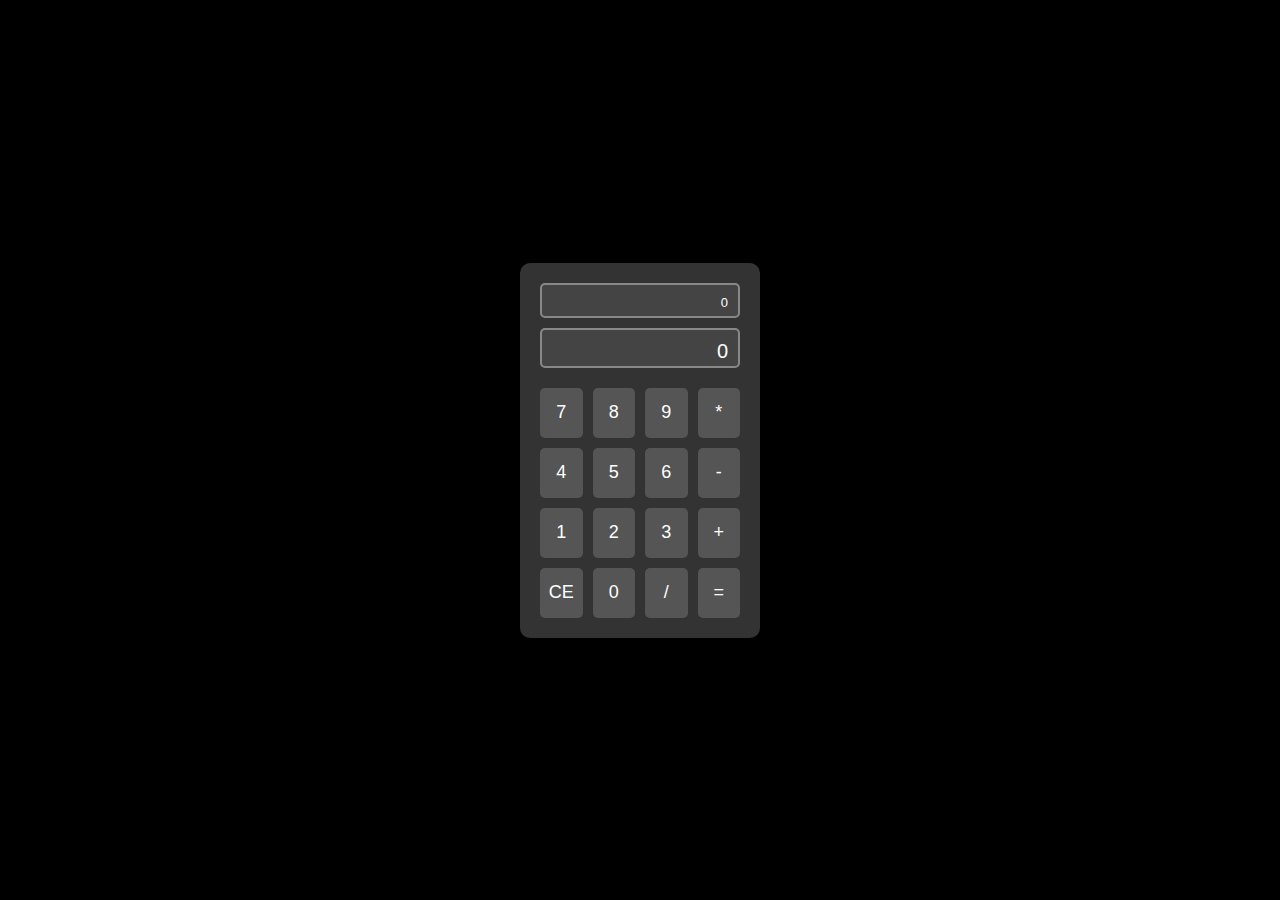
==== calculator/index.html @ 3138ad23 "calculator temp" ====
<!DOCTYPE html>
<html lang="en">
	<head>
		<meta charset="UTF-8" />
		<meta name="viewport" content="width=device-width, initial-scale=1.0" />
		<title>Calculator</title>
		<link rel="stylesheet" href="style.css" />
	</head>
	<body>
		<div class="calculator">
			<div class="displays">
				<div class="display" id="history">0</div>
				<div class="display" id="main">0</div>
			</div>

			<div class="buttons">
				<div class="row">
					<button id="btn-7">7</button>
					<button id="btn-8">8</button>
					<button id="btn-9">9</button>
					<button id="btn-times">*</button>
				</div>
				<div class="row">
					<button id="btn-4">4</button>
					<button id="btn-5">5</button>
					<button id="btn-6">6</button>
					<button id="btn-minus">-</button>
				</div>
				<div class="row">
					<button id="btn-1">1</button>
					<button id="btn-2">2</button>
					<button id="btn-3">3</button>
					<button id="btn-plus">+</button>
				</div>

				<div class="row">
					<button id="btn-clear">CE</button>
					<button id="btn-0">0</button>
					<button id="btn-divide">/</button>
					<button id="btn-equal">=</button>
				</div>
			</div>
		</div>
		<script src="javascript.js"></script>
	</body>
</html>
---- calculator/style.css ----
* {
	margin: 0;
	padding: 0;
	box-sizing: border-box;
}

body {
	height: 100vh;
	display: flex;
	justify-content: center;
	align-items: center;
	background: #000000;
	font-family: Arial, sans-serif;
}

.calculator {
	width: 240px;
	background: #333;
	border-radius: 10px;
	padding: 20px;
	box-shadow: 0 5px 15px rgba(0, 0, 0, 0.5);
}
.displays {
	margin-bottom: 20px;
}

#history {
	height: 35px;
	color: white;
	text-align: end;
	font-size: 13px;
	background: #444;
	border: 2px solid #888;
	border-radius: 5px;
	padding: 10px;
	margin-bottom: 10px;
}

#main {
	height: 40px;
	color: white;
	text-align: end;
	font-size: 20px;
	background: #444;
	border: 2px solid #888;
	border-radius: 5px;
	padding: 10px;
	margin-bottom: 20px;
}

.buttons {
	display: flex;
	flex-direction: column;
	gap: 10px;
}

.row {
	display: flex;
	justify-content: space-between;
	gap: 10px;
}

button {
	height: 50px;
	width: 50px;
	border-radius: 5px;
	outline: none;
	border: none;
	background: #555;
	color: white;
	font-size: 18px;
	cursor: pointer;
	transition: all 0.3s ease;
}

button:hover {
	background: #777;
}

button:active {
	background: #999;
}
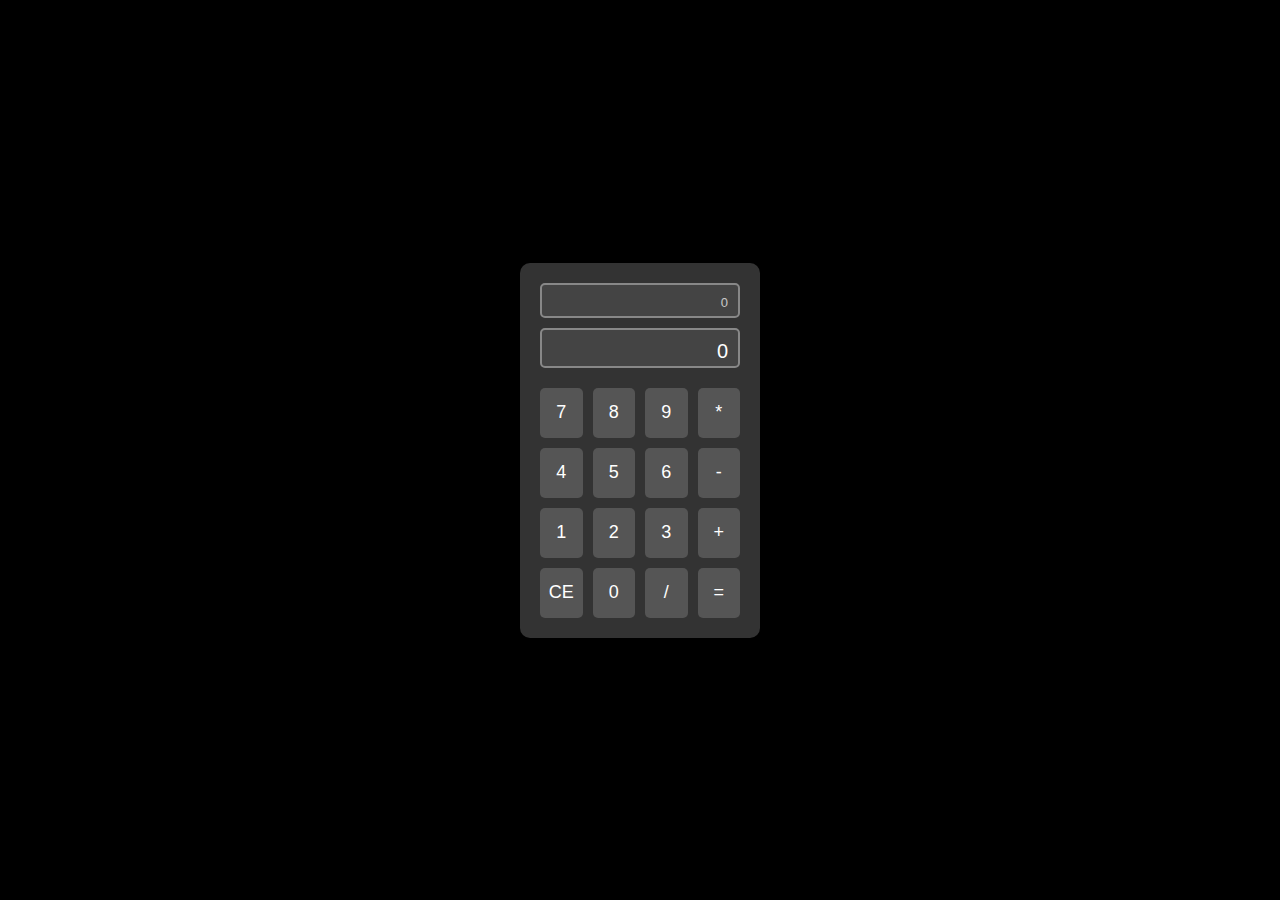
==== commit 2be89648: "css js embedded" ====
--- a/calculator/index.html
+++ b/calculator/index.html
@@ -4,12 +4,99 @@
 		<meta charset="UTF-8" />
 		<meta name="viewport" content="width=device-width, initial-scale=1.0" />
 		<title>Calculator</title>
-		<link rel="stylesheet" href="style.css" />
+		<style>
+			* {
+				margin: 0;
+				padding: 0;
+				box-sizing: border-box;
+			}
+
+			body {
+				height: 100vh;
+				display: flex;
+				justify-content: center;
+				align-items: center;
+				background: #000000;
+				font-family: Arial, sans-serif;
+			}
+
+			.calculator {
+				width: 240px;
+				background: #333;
+				border-radius: 10px;
+				padding: 20px;
+				box-shadow: 0 5px 15px rgba(0, 0, 0, 0.5);
+			}
+			.displays {
+				margin-bottom: 20px;
+			}
+
+			#history {
+				height: 35px;
+				color: white;
+				text-align: end;
+				font-size: 13px;
+				background: #444;
+				border: 2px solid #888;
+				border-radius: 5px;
+				padding: 10px;
+				margin-bottom: 10px;
+			}
+
+			#history > span {
+				opacity: 0.7;
+			}
+
+			#main {
+				height: 40px;
+				color: white;
+				text-align: end;
+				font-size: 20px;
+				background: #444;
+				border: 2px solid #888;
+				border-radius: 5px;
+				padding: 10px;
+				margin-bottom: 20px;
+			}
+
+			.buttons {
+				display: flex;
+				flex-direction: column;
+				gap: 10px;
+			}
+
+			.row {
+				display: flex;
+				justify-content: space-between;
+				gap: 10px;
+			}
+
+			button {
+				height: 50px;
+				width: 50px;
+				border-radius: 5px;
+				outline: none;
+				border: none;
+				background: #555;
+				color: white;
+				font-size: 18px;
+				cursor: pointer;
+				transition: all 0.3s ease;
+			}
+
+			button:hover {
+				background: #777;
+			}
+
+			button:active {
+				background: #999;
+			}
+		</style>
 	</head>
 	<body>
 		<div class="calculator">
 			<div class="displays">
-				<div class="display" id="history">0</div>
+				<div class="display" id="history"><span>0</span></div>
 				<div class="display" id="main">0</div>
 			</div>
 
@@ -41,6 +128,32 @@
 				</div>
 			</div>
 		</div>
-		<script src="javascript.js"></script>
+		<script>
+			const main = document.getElementById("main");
+			const history = document.getElementById("history");
+			const buttons = document.querySelectorAll("button");
+
+			buttons.forEach((button) => {
+				button.addEventListener("click", () => {
+					const value = button.innerText;
+					if (value != "=") {
+						history.innerText += value;
+					}
+					if (!isNaN(value)) {
+						if (main.innerText == "0") {
+							history.innerText = value;
+							main.innerText = value;
+						} else {
+							main.innerText += value;
+						}
+					} else if (value == "CE") {
+						main.innerText = "0";
+						history.innerText = "0";
+					} else if (value == "=") {
+						main.innerText = eval(history);
+					}
+				});
+			});
+		</script>
 	</body>
 </html>
